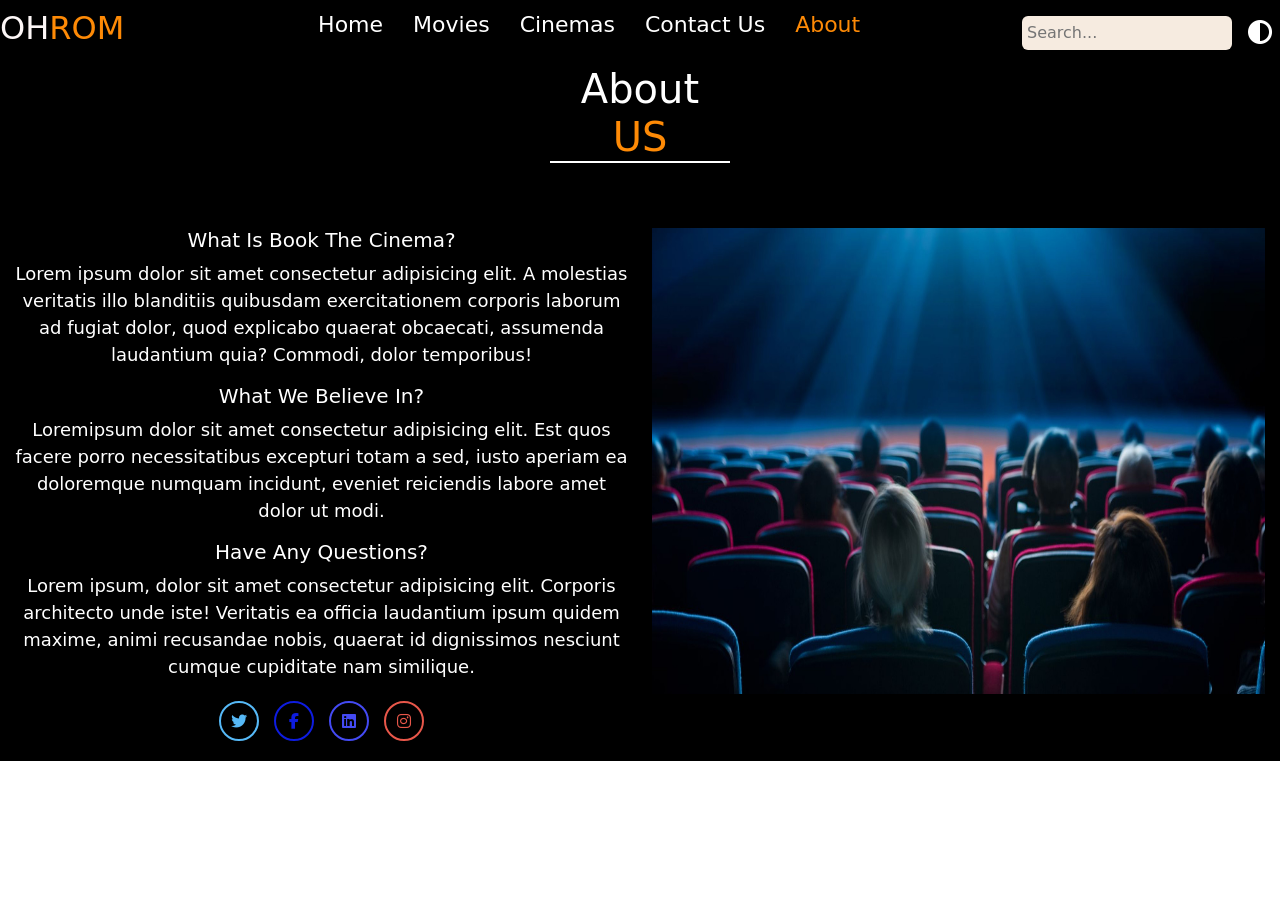
==== about_us.html @ a84269c7 "add footer" ====
<!DOCTYPE html>
<html lang="en">
<head>
 <meta charset="UTF-8">
 <meta name="viewport" content="width=device-width, initial-scale=1.0">
 <title>Home</title>
 <!--css file-->
 <link rel="stylesheet" href="tv.css">
 <link href="https://cdn.jsdelivr.net/npm/bootstrap@5.2.3/dist/css/bootstrap.min.css" rel="stylesheet">
 <!--font-->
 <link rel="stylesheet"
   href="https://cdnjs.cloudflare.com/ajax/libs/font-awesome/6.6.0/css/all.min.css" 
   integrity="sha512-Kc323vGBEqzTmouAECnVceyQqyqdsSiqLQISBL29aUW4U/M7pSPA/gEUZQqv1cwx4OnYxTxve5UMg5GT6L4JJg==" 
   crossorigin="anonymous"
   referrerpolicy="no-referrer" />
</head>
  <body>
    <!-- Navbar -->
    <nav id="navbar" class="navbar">
      <div class="logo">
         <h2>OH<span>ROM</pan></h2>
      </div>
      <ul class="nav-links" id="nav-links">
          <li><a href="./home.html">Home</a></li>
          <li><a href="./movies.html">Movies</a></li>
          <li><a href="./cinemas.html">Cinemas</a></li>
          <li><a href="./contact_us.html">Contact Us</a></li>
          <li><a style="color: #fe8a06;" href="./about_us.html">About </a></li>
      </ul>
      <div class="actions">
          <input type="text" id="search" placeholder="Search...">
          <button id="theme-toggle"><i class="fa-solid fa-circle-half-stroke"></i></button>
      </div>
      <div class="menu-icon" id="menu-icon">&#9776;</div>
  </nav>
  <script src="tv.js"></script>
  <!--end navbar-->
<!--start about us-->
<div class="about">
   <h1>About<span> US</span></h1>
   <div class="content">
      <div class="row" style="margin-top: 50px;">
         <div class="col-md-6 py-3 py-md-0">
            <h2>What Is Book The Cinema?</h2>
<p>Lorem ipsum dolor sit amet consectetur adipisicing elit. A molestias veritatis illo blanditiis quibusdam exercitationem corporis laborum ad fugiat dolor, quod explicabo quaerat obcaecati, assumenda laudantium quia? Commodi, dolor temporibus! </p>
    <h2>What We Believe In?</h2>
    <p>Loremipsum dolor sit amet consectetur adipisicing elit. Est quos facere porro necessitatibus excepturi totam a sed, iusto aperiam ea doloremque numquam incidunt, eveniet reiciendis labore amet dolor ut modi.</p>
      <h2>Have Any Questions?</h2>
      <p>Lorem ipsum, dolor sit amet consectetur adipisicing elit. Corporis architecto unde iste! Veritatis ea officia laudantium ipsum quidem maxime, animi recusandae nobis, quaerat id dignissimos nesciunt cumque cupiditate nam similique.</p>
         <div class="social">
         <i class="fa-brands fa-twitter" style="color: rgb(86, 185, 247) ;width: 40px;"></i>
         <i class="fa-brands fa-facebook-f" style="color: rgb(14, 28, 224);width: 40px;"></i>
         <i class="fa-brands fa-linkedin" style="color: rgb(68, 74, 243);width: 40px;"></i>
         <i class="fa-brands fa-instagram" style="color: rgb(232, 87, 74);width: 40px;"></i>
         </div>
         </div>
         <div class="col-md-6 py-3 py-md-0">
         <img src="resources/Photo-1670426974@3x.jpg">
         </div>
      </div>
   </div>
</div>
</body>
</html>






<script src="https://cdnjs.cloudflare.com/ajax/libs/jquery/3.6.3/jquery.min.js"></script>
<script src="https://cdn.jsdelivr.net/npm/bootstrap@5.2.3/dist/js/bootstrap.bundle.min.js"></script>

</body>
</html>
---- tv.css ----
/* General Reset */
* {
margin: 0;
padding: 0;
box-sizing: border-box;
}
body{
background: #000000;
}
/* Navbar Styling */
.navbar { display: flex; justify-content: space-between; align-items: center; position: fixed; z-index: 1000; top: 0; width: 100%; padding: 10px 20px; background: rgb(0, 0, 0); transition: background 0.3s ease-in-out; -webkit-transition: background 0.3s ease-in-out; -moz-transition: background 0.3s ease-in-out; -ms-transition: background 0.3s ease-in-out; -o-transition: background 0.3s ease-in-out;
}
.navbar.scrolled {
position: sticky;
top: 0%;
left: 0;
z-index: 1000px;
}
.logo a {
color: white;
font-size: 24px;
font-weight: bold;
text-decoration: none;
}
.nav-links {
list-style: none;
display: flex;
}
.nav-links li {
margin: 0 15px;
}
.nav-links a {
color: white;
text-decoration: none;
font-size: 22px;
}
.nav-links a:hover{
color: #fe8a06;
}
.actions {
display: flex;
align-items: center;
}
.actions input {
     padding: 5px;
      margin-right: 10px;
       display: flex;
        background-color: #f6ebe0;
     border-radius: 6px; border: none;
}
.actions button {
background: none;
border: none;
color: white;
font-size: 24px;
cursor: pointer;
margin: 6px;
margin-right: 8px; 
}
.menu-icon {
display: none;
font-size: 30px;
color: #fe8a06;
cursor: pointer;
margin: 5px;
}
/* end nav bar */
/* Content Styling */
.content {
padding-top: 80px;
}
.logo h2{
color: #fdf7f7;
}
.logo span{
color:#fe8a06;
}
.carousel-item{
background: #000000;
}   
/*start movies*/
.movies {
background-color: black;
}
.movies h1{
color: white;
margin: auto;
border-bottom: 2px solid white;
width: 180px;
text-align: center;
font-size: 38px;
margin-bottom: 50px;
}
.movies span{
color: #fe8a06;
}
.movies h1 i{
color: white;
 margin-left: 5px;
}
 .movies .carousel{
width: 80%;
text-align: center;
align-items: center;
margin: auto;
/* padding: 30px; */
}
 .movies h2{
 color: white;
 margin: 40px auto;
 text-align: center;
}
.movies img{
width: 100%;
height: 97%;
}
.card .booking .price{
color: #fe8a06;
font-size: 30px;
}
 .card .booking{ justify-content: space-between;
     position: absolute; bottom: -100%; left: 0; width: 100%; 
     backdrop-filter:blur(16px);
      background: #0000009c; transition: 0.5;
        display: none;
}
.card:hover .booking{
display: inline;
bottom: 0;
}
.booking p{
color: white;
font-weight: bold;
}
.booking p span{
color:#fe8a06;
}
.card .btn{
width: 100%;
border: #fe8a06;
background-color:black;
color: #fe8a06;
cursor: pointer;
transition:0.3s ;
-webkit-transition:0.3s ;
-moz-transition:0.3s ;
-ms-transition:0.3s ;
-o-transition:0.3s ;
}
.card .btn:hover{
    color: black;
    background-color:#fe8a06;
}
/*scroll*/
#btn{
    width: 30px;
    height: 30px;
    border: none;
    background-color: #fe8a06;
    color:black ;
    border-radius: 50%;
    -webkit-border-radius: 50%;
    -moz-border-radius: 50%;
    -ms-border-radius: 50%;
    -o-border-radius: 50%;
    position: fixed;
    cursor: pointer;
    bottom: 10px;
    right: 10px;
    display: none;
}
/*end movies*/
.comming-soon{
    padding: 20px;
    text-align: center;
}
.comming-soon h2{
    color: #f9fafa;
    text-align:left;
    margin: 20px;
}
.comming-soon h2 i{
  color: #fe8a06;
}
.cards{
 display: grid;
 grid-template-columns: repeat(auto-fit,minmax(250px,1fr));
 gap: 20px;
 padding: 20px;
 background-color: #000000;
}
.cards .card{
    text-align: center;
    background-color: #060707;
    border-radius: 10px;
    padding: 10px;
   transition: transform .3s ease;
}
.cards .card video{
width: auto;
height: 100%;
border-radius: 10px;
}
.cards .card video:hover{
 transform: scale(1.05);
}
.cards .card h3{
 color: #d45704;
 font-size: 1.1rem;
 margin-top: 10px;
}
/*start about us*/
.about{
    background-color: black;
    width: 100%;
    height: 100%;
    color: white;
    padding: 30px auto;
}
.about h1{
    color: white;
    margin: auto;
    border-bottom: 2px solid white;
    width: 180px;
    text-align: center;
}
.about h1 span{
    color:#fe8a06 ;
}
.about img{
    width: 100%;
    height: 90%;
}
.about .content{
    padding:15px ;
    width: 100%;
    height: 100%;
    text-align: center;
}
.about h2{
    font-size: 20px;
}
.about p{
    font-size: 18px;
}
/* .about button{
    margin-left:2px ;
    background-color: black;
    color: white;
    border: 2px solid #fe8a06;
    transition: 0.5;
    background-color:#fe8a06 ;
    border-radius: 5px;
    -webkit-border-radius: 5px;
    -moz-border-radius: 5px;
    -ms-border-radius: 5px;
    -o-border-radius: 5px;
    -webkit-transition:;
    -moz-transition:;
    -ms-transition:;
    -o-transition:;
}
.about button:hover{
    color: white;
    background-color: black;
} */
/* .about .social{
 margin: 20px;  
} */

 .social i{
    margin: 5px;
    padding: 10px;
    border-radius: 50%;
    -webkit-border-radius: 50%;
    -moz-border-radius: 50%;
    -ms-border-radius: 50%;
    -o-border-radius: 50%;
    border: 2px solid ;
}
 .social i:hover{
    background-color:  #b8b7b620;
}
/*end about us*/
/*see more*/
.see{
    text-align: center;
    margin: auto;
    padding: 30px 0;
}
.see-more{
    text-decoration: none;
    color: #fe8a06;
    font-size: 24px;
}
.see-more:hover{
    color: #d45704;
}
.actors{
    margin: auto;
    padding: 0 20px;
    text-align: center;
    gap: 5px;
}
.actors img{
    align-items: center;
    justify-content: center;
    padding: 10px;
    border-radius: 50%;
    border: 2px solid transparent;
    height: 130px;
    width: 130px;
    transition: transform .3s ease,border-color .3 ease;
  
}
.actors img:hover{
    transform: scale(1.07);
    border-color: #d45704;
    -webkit-transform: scale(1.07);
    -moz-transform: scale(1.07);
    -ms-transform: scale(1.07);
    -o-transform: scale(1.07);
}
footer{
    background: #050505;
}
footer h2{
 margin: 10px 50px;   
 color: #f6ebe0;
}
footer h2 span{
 color: #d45704;
}
footer .all-links{
    display: flex;
    padding: 10px;
}
footer .all-links .links {
    margin: 10px ;
    margin-left: 50px ;
    padding: 5px;
}
footer a {
 text-decoration: none;
 text-align: center;
 color: #f6ebe0;
}
footer  a:hover {
color: #d45704;
}
/* Read this note before write any thing ====>>>>>>> */
/* important note : please write your css code before this part i want this part in the end of the code*/
/* Dark Mode */
body .dark-mode {
    background-color: #fefdfd;
   }
   body .dark-mode{
    background: #faf9f8bd ;
   }
   body.dark-mode .navbar {
    background-color: #faf9f8;
   }
   body.dark-mode .navbar .logo h2 {
   color: #000000;
   }
   body.dark-mode .nav-links a {
    color: #060707;
   }
   body.dark-mode .nav-links a:hover{
    color: #fe8a06;
   }
   body.dark-mode .actions input {
    background-color: #ffffff;
    border: 1px solid #060707;
    color: #050505;
   }
   body.dark-mode .carousel-item{
    background: #f6ebe0;
   }
   body.dark-mode .actions i{
   color: #000000;
   }
   body.dark-mode .movies{
    background:  #faf9f8;
    color: #000000;
   }
   body.dark-mode h2{
    color: #000000;
   }
    body.dark-mode h1{
    color: #000000;
    border-bottom: 2px solid  black;
   }
   body.dark-mode h1 i{
    color: black;
   }
   body.dark-mode{
    background:  #f6ebe0;
   }
   body.dark-mode .actors{
    background: #f9fafa;
   }
   body.dark-mode .comming-soon h2{
      color: #000000;
   }
   body.dark-mode .comming-soon {
    background: #f9fafa;
  }
   body.dark-mode .comming-soon .cards {
     background: #f9fafa;
   }
   body.dark-mode .comming-soon .cards .card {
    background: #cac8c6;
   }
   /* Responsive Design */
   @media (max-width: 990px) {
    .nav-links {
    display: none;
    flex-direction: column;
    position: absolute;
    top: 50px;
    right: 0;
    background-color: rgba(5, 5, 5, 0.855);
    width: 100%;
    margin-top: 20px;
    }
    .nav-links.show {
        display: flex;
    }
    .menu-icon {
        display: block;
    }
    body.dark-mode .nav-links a {
     color: #f9fafa;
    }
    .actions input {
        display: block;
    }
    footer .all-links{
    display: block;
    }
}
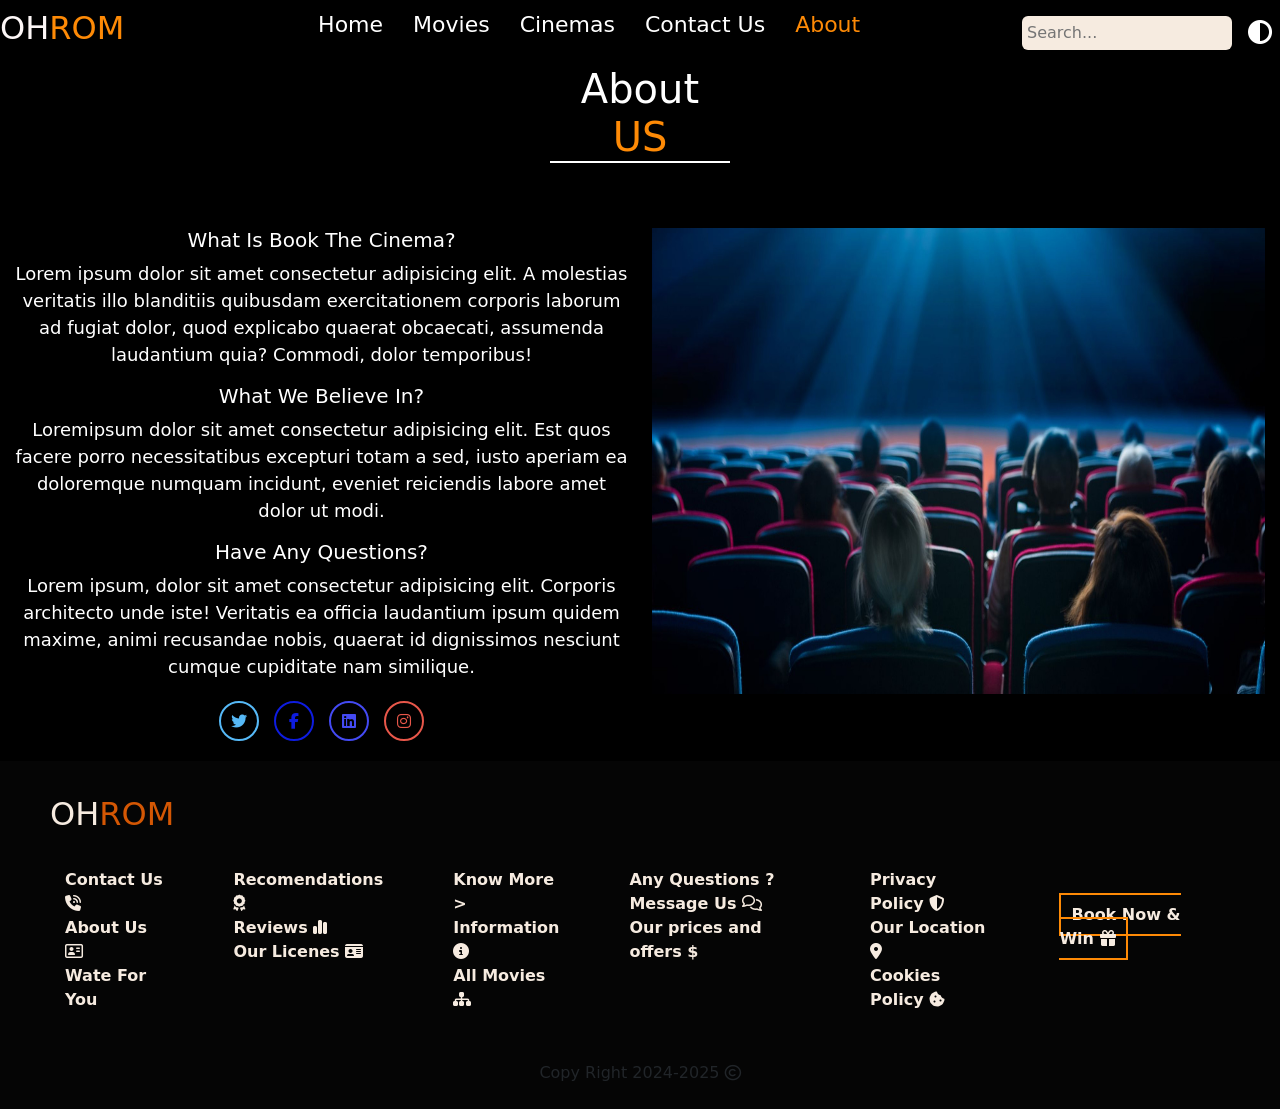
==== commit 42691154: "eddits on light mode" ====
--- a/about_us.html
+++ b/about_us.html
@@ -3,7 +3,7 @@
 <head>
  <meta charset="UTF-8">
  <meta name="viewport" content="width=device-width, initial-scale=1.0">
- <title>Home</title>
+ <title>About Us</title>
  <!--css file-->
  <link rel="stylesheet" href="tv.css">
  <link href="https://cdn.jsdelivr.net/npm/bootstrap@5.2.3/dist/css/bootstrap.min.css" rel="stylesheet">
@@ -60,6 +60,81 @@
       </div>
    </div>
 </div>
+<footer>
+   <br>
+     <h2>OH<span>ROM</span></h2>
+     <div class="all-links">
+     <div class="links">
+     <b>
+     <a href="./contact_us.html">Contact Us <i class="fa-solid fa-phone-volume"></i></a>
+     </b>
+     <br>
+     <b>
+     <a href="./about_us.html">About Us <i class="fa-regular fa-address-card"></i></a>
+     </b>
+     <br>
+     <b>Wate For You</b>
+     <br>
+     </div>
+     <div class="links">
+     <b>
+     <a href="">Recomendations <i class="fa-solid fa-award"></i></a>
+     </b>
+     <br>
+     <b>
+     <a href="">Reviews <i class="fa-solid fa-chart-simple"></i></a>
+     </b>
+     <br>
+     <b>
+       <a href="">Our Licenes <i class="fa-solid fa-id-card"></i></a>
+       </b>
+     </div>
+     <div class="links">
+     <b>
+     <a href="">Know More ></a>
+     </b>
+     <br>
+     <b>
+     <a href="">Information <i class="fa-solid fa-circle-info"></i></a>
+     </b>
+     <br>
+     <b>
+       <a href="./movies.html">All Movies <i class="fa-solid fa-sitemap"></i></a>
+       </b>
+       <br>
+     </div>
+     <div class="links">
+     <b>
+     <a href="">Any Questions ?</a>
+     </b>
+     <br>
+     <b>
+     <a href="./contact_us.html">Message Us <i class="fa-regular fa-comments"></i></a>
+     </b>
+     <br>
+     <b>
+       <a href="./movies.html">Our prices and offers $</a>
+       </b>
+     </div>
+     <div class="links">
+       <b>
+        <a href="">Privacy Policy <i class="fa-solid fa-shield-halved"></i></a>
+       </b>
+       <br>
+       <b>
+       <a href="./cinemas.html">Our Location <i class="fa-solid fa-location-dot"></i></a>
+       </b>
+       <br>
+       <b>
+       <a href="">Cookies Policy <i class="fa-solid fa-cookie-bite"></i></a>
+       </b>
+     </div>
+     <b style="margin: 50px"><a href="" style="border: #fe8a06 2px solid;padding: 10px;"> Book Now & Win <i class="fa-solid fa-gift"></i></a></b>
+   </div>
+     <br>
+     <div style="text-align: center;">Copy Right 2024-2025 <i class="fa-regular fa-copyright"></i></div>
+     <br>
+   </footer>
 </body>
 </html>
 
--- a/tv.css
+++ b/tv.css
@@ -345,6 +345,9 @@
  text-align: center;
  color: #f6ebe0;
 }
+footer b{
+    color: #f6ebe0;
+}
 footer  a:hover {
 color: #d45704;
 }
@@ -400,6 +403,10 @@
    body.dark-mode .actors{
     background: #f9fafa;
    }
+   body.dark-mode .about{
+   background: #f9fafa;
+   color: #000000;
+   }
    body.dark-mode .comming-soon h2{
       color: #000000;
    }
@@ -411,6 +418,25 @@
    }
    body.dark-mode .comming-soon .cards .card {
     background: #cac8c6;
+   }
+   body.dark-mode .social{
+     background: #f9fafa;
+   }
+  body.dark-mode .social i:hover{
+    background-color:  #05050520;
+   }
+   body.dark-mode footer{
+   background: #cac8c6;
+   color: #000000;
+   }
+   body.dark-mode footer a{
+    color: #000000;
+   }
+   body.dark-mode footer a:hover{
+     color: #d45704;
+   }
+   body.dark-mode footer b{
+   color: #000000;
    }
    /* Responsive Design */
    @media (max-width: 990px) {
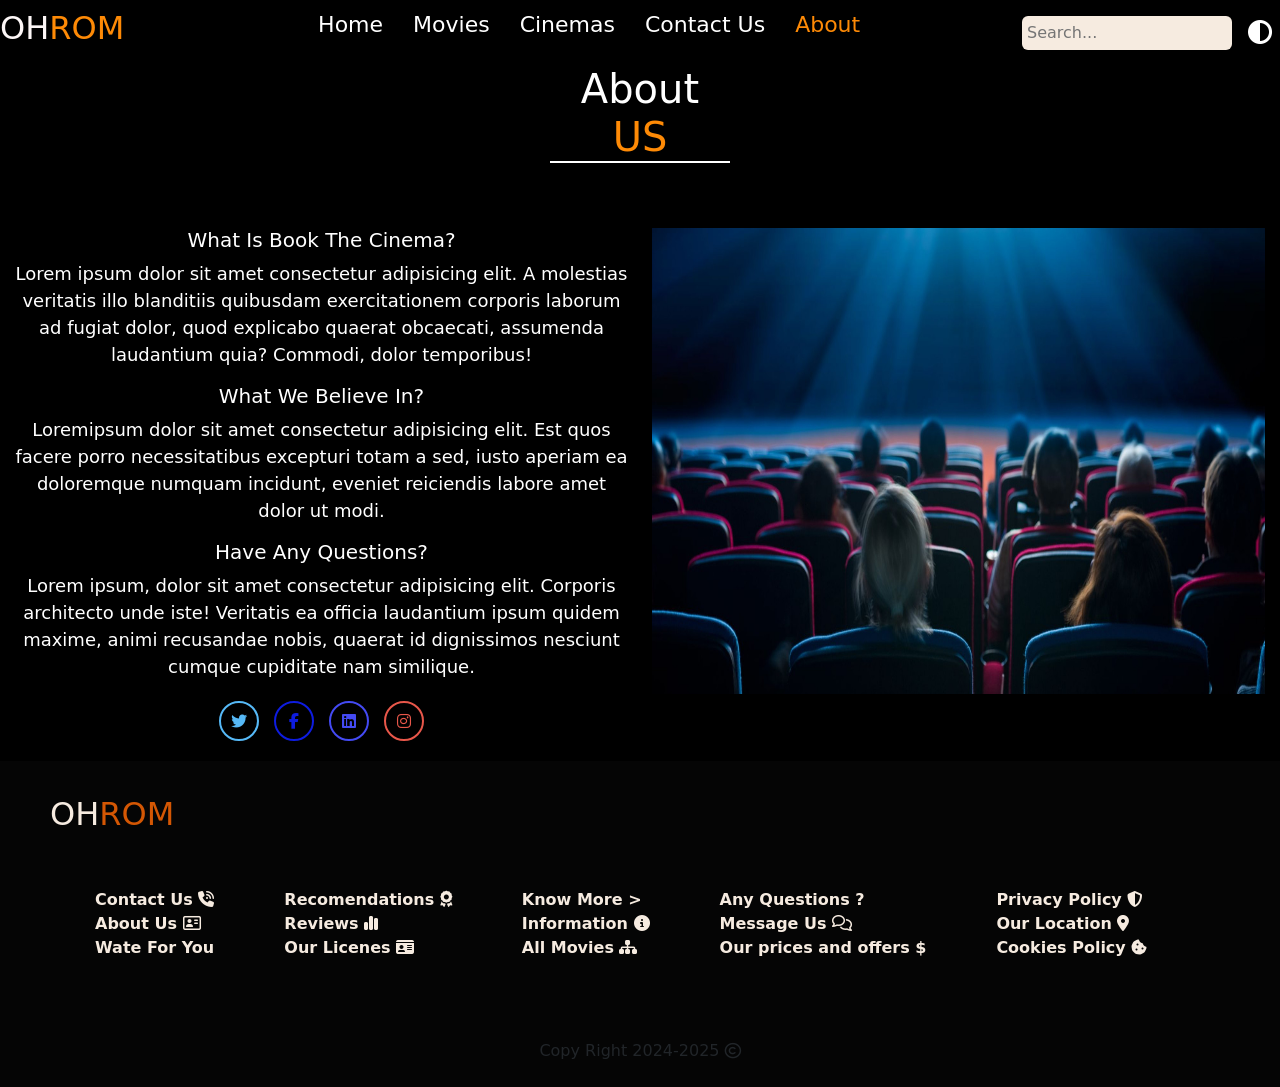
==== commit 37b6ea12: "important eddits" ====
--- a/about_us.html
+++ b/about_us.html
@@ -129,7 +129,6 @@
        <a href="">Cookies Policy <i class="fa-solid fa-cookie-bite"></i></a>
        </b>
      </div>
-     <b style="margin: 50px"><a href="" style="border: #fe8a06 2px solid;padding: 10px;"> Book Now & Win <i class="fa-solid fa-gift"></i></a></b>
    </div>
      <br>
      <div style="text-align: center;">Copy Right 2024-2025 <i class="fa-regular fa-copyright"></i></div>
--- a/tv.css
+++ b/tv.css
@@ -8,7 +8,19 @@
 background: #000000;
 }
 /* Navbar Styling */
-.navbar { display: flex; justify-content: space-between; align-items: center; position: fixed; z-index: 1000; top: 0; width: 100%; padding: 10px 20px; background: rgb(0, 0, 0); transition: background 0.3s ease-in-out; -webkit-transition: background 0.3s ease-in-out; -moz-transition: background 0.3s ease-in-out; -ms-transition: background 0.3s ease-in-out; -o-transition: background 0.3s ease-in-out;
+.navbar {
+   display: flex;
+    justify-content: space-between; 
+    align-items: center; 
+    position: fixed; 
+    z-index: 1000;
+     top: 0; width: 100%; 
+     padding: 10px 20px;
+      background: rgb(0, 0, 0); 
+      transition: background 0.3s ease-in-out; 
+      -webkit-transition: background 0.3s ease-in-out; 
+      -moz-transition: background 0.3s ease-in-out; -ms-transition: background 0.3s ease-in-out;
+       -o-transition: background 0.3s ease-in-out;
 }
 .navbar.scrolled {
 position: sticky;
@@ -100,8 +112,8 @@
 }
  .movies .carousel{
 width: 80%;
-text-align: center;
-align-items: center;
+/* text-align: center;
+align-items: center; */
 margin: auto;
 /* padding: 30px; */
 }
@@ -118,8 +130,11 @@
 color: #fe8a06;
 font-size: 30px;
 }
- .card .booking{ justify-content: space-between;
-     position: absolute; bottom: -100%; left: 0; width: 100%; 
+ .card .booking{ 
+     position: absolute;
+      bottom: -100%;
+       left: 0; 
+       width: 100%; 
      backdrop-filter:blur(16px);
       background: #0000009c; transition: 0.5;
         display: none;
@@ -334,6 +349,7 @@
 footer .all-links{
     display: flex;
     padding: 10px;
+    margin: 30px;
 }
 footer .all-links .links {
     margin: 10px ;
@@ -351,6 +367,79 @@
 footer  a:hover {
 color: #d45704;
 }
+/*start cinema*/
+.container {
+  margin: 0 10%;
+  padding: 0 30px;
+  margin-top: 10%;
+  padding-top: 30px;
+  display: flex;
+  gap: 40px;
+}
+.container .card {
+  border-radius: 8px;
+  overflow: hidden;  
+  text-align: center;
+}
+.container .card .apper_face {
+  position: relative;
+  background-color: #060707; 
+  display: flex;
+  z-index: 1;
+  padding: 20px;
+  text-align: center;
+  align-items: center;
+  justify-content: center;
+  /*transform: translateY(100px); */
+}
+.container .card .apper_face img {
+  max-width: 100%; 
+  margin-top: -70px;
+  border: solid 1px #d45704;
+}
+/* .container .card:hover .apper_face {
+ /* transform: translateY(0); 
+} */
+.container .card .apper_face .content i {
+  max-width: 100px;
+}
+.container .card .heddin_face {
+  position: relative;
+  background-color: #060707; 
+  color: #f6ebe0;
+  /* display: flex; */
+  /* justify-content: center;
+  align-items: center; */
+  padding: 20px;
+  /* box-sizing: border-box; */
+  transform: translateY(-250px); 
+}
+.container .card:hover .heddin_face {
+  transform: translateY(0); 
+  margin-top: -80px;
+}
+.heddin_face button {
+  background-color: #d45704;
+  border-radius: 5px;
+  color: #fff;
+  border :0;
+  width:auto;
+  height: 30px;
+  padding: 5px;
+  transition: transform .3s ease;
+  margin:10px;
+}
+.heddin_face button:hover {
+  transform: scale(1.08);
+  background-color: #fb6d07;
+}
+.discount{
+  text-align: center;
+  font-size: 34px;
+  margin: auto;
+  color: #f6ebe0;
+}
+/*end cinema*/
 /* Read this note before write any thing ====>>>>>>> */
 /* important note : please write your css code before this part i want this part in the end of the code*/
 /* Dark Mode */
@@ -358,7 +447,7 @@
     background-color: #fefdfd;
    }
    body .dark-mode{
-    background: #faf9f8bd ;
+    background: #ffffffbd ;
    }
    body.dark-mode .navbar {
     background-color: #faf9f8;
@@ -394,11 +483,25 @@
     color: #000000;
     border-bottom: 2px solid  black;
    }
+   body.dark-mode .container .card .apper_face {
+     background: #cac8c6;
+   }
+  body.dark-mode .container .card .heddin_face {
+  background: #cac8c6;
+  color: #000000;
+}
    body.dark-mode h1 i{
     color: black;
    }
    body.dark-mode{
-    background:  #f6ebe0;
+    background:  #faf9f8;
+    color: #000000;
+   }
+   body.dark-mode .aaa{
+    color: #000000;
+   }
+   body.dark-mode .aaa:hover{
+    color: #d45704;
    }
    body.dark-mode .actors{
     background: #f9fafa;
@@ -435,11 +538,21 @@
    body.dark-mode footer a:hover{
      color: #d45704;
    }
+ body.dark-mode .container {
+    color: #000000;
+ }
+   .aaa{
+    color: #fdf7f7;
+    text-decoration: none;
+   }
+   .aaa:hover{
+    color: #fb6d07;
+   }
    body.dark-mode footer b{
    color: #000000;
    }
    /* Responsive Design */
-   @media (max-width: 990px) {
+   @media (max-width: 1100px) {
     .nav-links {
     display: none;
     flex-direction: column;
@@ -463,6 +576,20 @@
         display: block;
     }
     footer .all-links{
+      /* display: block; */
+      text-align: center;
+      }
+      footer .all-links{
+        display: block;
+        text-align: center;
+      }
+}
+@media (max-width: 993px) {
+  .container {
     display: block;
-    }
+   }
+   .container .card:hover .heddin_face {
+     margin-bottom: 40px;
+   }
+
 }
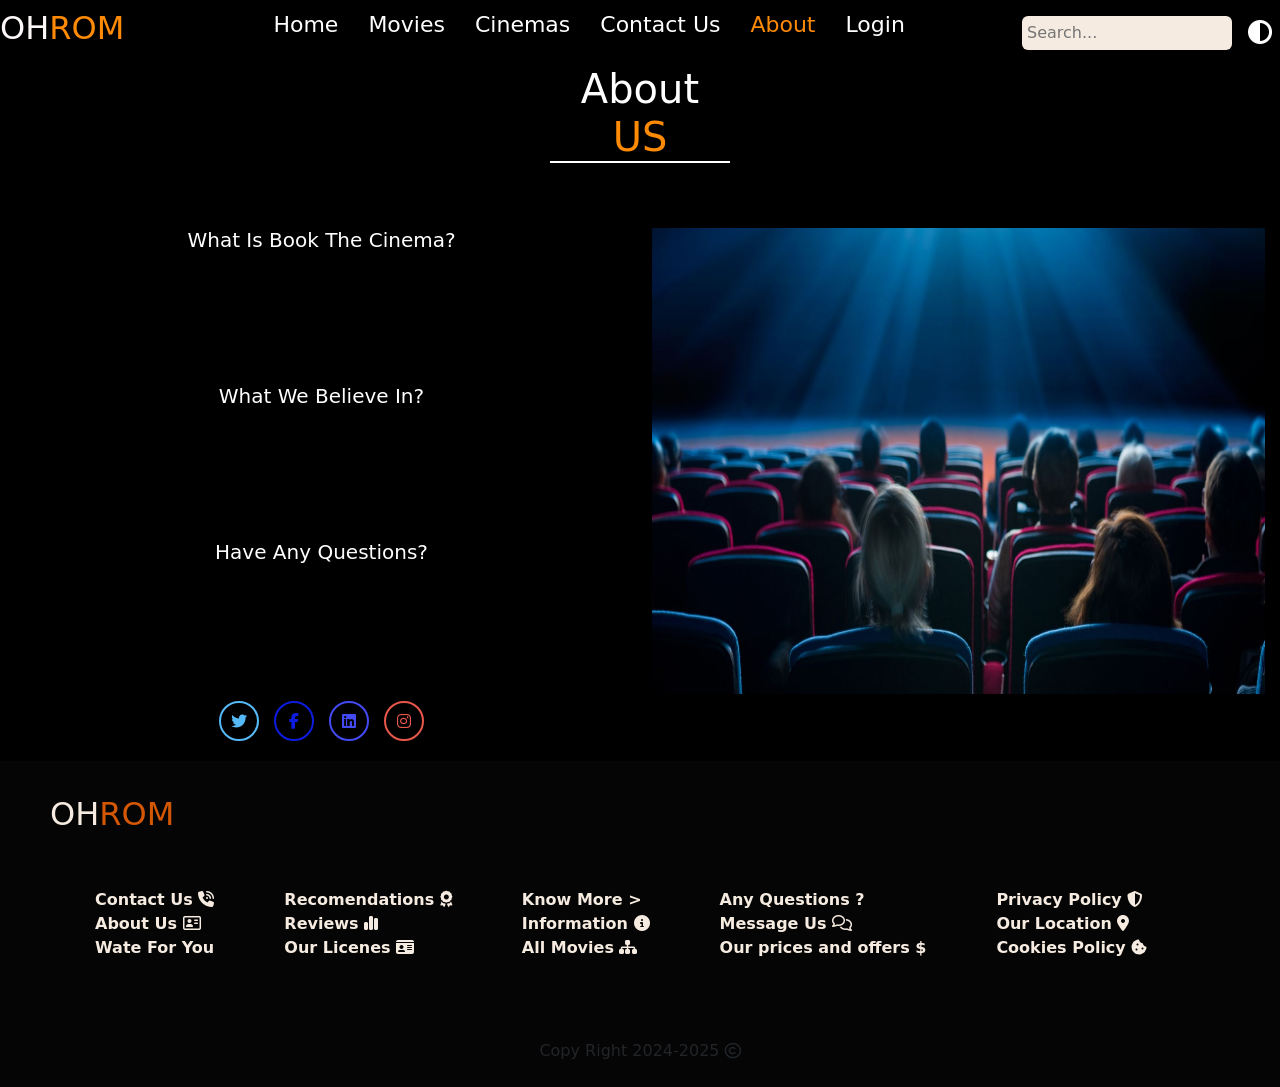
==== commit 73a22ede: "new" ====
--- a/about_us.html
+++ b/about_us.html
@@ -15,26 +15,27 @@
    referrerpolicy="no-referrer" />
 </head>
   <body>
-    <!-- Navbar -->
-    <nav id="navbar" class="navbar">
-      <div class="logo">
-         <h2>OH<span>ROM</pan></h2>
-      </div>
-      <ul class="nav-links" id="nav-links">
-          <li><a href="./home.html">Home</a></li>
-          <li><a href="./movies.html">Movies</a></li>
-          <li><a href="./cinemas.html">Cinemas</a></li>
-          <li><a href="./contact_us.html">Contact Us</a></li>
-          <li><a style="color: #fe8a06;" href="./about_us.html">About </a></li>
-      </ul>
-      <div class="actions">
-          <input type="text" id="search" placeholder="Search...">
-          <button id="theme-toggle"><i class="fa-solid fa-circle-half-stroke"></i></button>
-      </div>
-      <div class="menu-icon" id="menu-icon">&#9776;</div>
-  </nav>
-  <script src="tv.js"></script>
-  <!--end navbar-->
+      <!-- Navbar -->
+      <nav id="navbar" class="navbar">
+        <div class="logo">
+           <h2>OH<span>ROM</pan></h2>
+        </div>
+        <ul class="nav-links" id="nav-links">
+            <li><a href="./home.html">Home</a></li>
+            <li><a href="./movies.html">Movies</a></li>
+            <li><a href="./cinemas.html">Cinemas</a></li>
+            <li><a href="./contact_us.html">Contact Us</a></li>
+            <li><a  style="color: #fe8a06;" href="./about_us.html">About </a></li>
+            <li><a href="./login.html">Login</a></li>
+        </ul>
+        <div class="actions">
+            <input type="text" id="search" placeholder="Search...">
+            <button id="theme-toggle3"><i class="fa-solid fa-circle-half-stroke"></i></button>
+        </div>
+        <div class="menu-icon" id="menu-icon">&#9776;</div>
+    </nav>
+    <script src="tv.js"></script>
+    <!--end navbar-->
 <!--start about us-->
 <div class="about">
    <h1>About<span> US</span></h1>
--- a/tv.css
+++ b/tv.css
@@ -14,7 +14,8 @@
     align-items: center; 
     position: fixed; 
     z-index: 1000;
-     top: 0; width: 100%; 
+     top: 0; 
+     width: 100%; 
      padding: 10px 20px;
       background: rgb(0, 0, 0); 
       transition: background 0.3s ease-in-out; 
@@ -117,7 +118,7 @@
 margin: auto;
 /* padding: 30px; */
 }
- .movies h2{
+ .movies .main-title{
  color: white;
  margin: 40px auto;
  text-align: center;
@@ -138,6 +139,7 @@
      backdrop-filter:blur(16px);
       background: #0000009c; transition: 0.5;
         display: none;
+        text-align: center;
 }
 .card:hover .booking{
 display: inline;
@@ -167,7 +169,7 @@
     background-color:#fe8a06;
 }
 /*scroll*/
-#btn{
+#ben{
     width: 30px;
     height: 30px;
     border: none;
@@ -209,15 +211,20 @@
     background-color: #060707;
     border-radius: 10px;
     padding: 10px;
-   transition: transform .3s ease;
-}
-.cards .card video{
-width: auto;
-height: 100%;
-border-radius: 10px;
+    transition: transform .3s ease;
+    -webkit-border-radius: 10px;
+    -moz-border-radius: 10px;
+    -ms-border-radius: 10px;
+    -o-border-radius: 10px;
+}
+.cards .card video{ width: auto; height: 100%; border-radius: 10px; -webkit-border-radius: 10px; -moz-border-radius: 10px; -ms-border-radius: 10px; -o-border-radius: 10px;
 }
 .cards .card video:hover{
  transform: scale(1.05);
+ -webkit-transform: scale(1.05);
+ -moz-transform: scale(1.05);
+ -ms-transform: scale(1.05);
+ -o-transform: scale(1.05);
 }
 .cards .card h3{
  color: #d45704;
@@ -266,10 +273,10 @@
     transition: 0.5;
     background-color:#fe8a06 ;
     border-radius: 5px;
-    -webkit-border-radius: 5px;
-    -moz-border-radius: 5px;
-    -ms-border-radius: 5px;
-    -o-border-radius: 5px;
+    -webkit-border-radius:;
+    -moz-border-radius:;
+    -ms-border-radius:;
+    -o-border-radius:;
     -webkit-transition:;
     -moz-transition:;
     -ms-transition:;
@@ -287,16 +294,77 @@
     margin: 5px;
     padding: 10px;
     border-radius: 50%;
-    -webkit-border-radius: 50%;
-    -moz-border-radius: 50%;
-    -ms-border-radius: 50%;
-    -o-border-radius: 50%;
+   
     border: 2px solid ;
 }
  .social i:hover{
     background-color:  #b8b7b620;
 }
 /*end about us*/
+/*start login*/
+.glass_login {
+    width: 50%;
+    height: 80%;
+    background: rgba(255,255,255,0.1);
+    border-radius: 20px;
+    box-shadow: 5px 5px 12px #00000035;
+    border-top: 2px solid #FFFFFF75;
+    border-left: 2px solid #FFFFFF75;
+    display: flex;
+    justify-content: center;
+    align-items: center;
+ }
+ .glass_login h1 , p , a{
+    color: beige;
+ } 
+.glass_login h1 {
+    padding: 20px;
+    text-align: center;
+ }
+ .glass_login input {
+    width: 100%;
+    margin: 10px 0;
+ }
+ .glass_login label {
+    color: beige;
+    font-weight: bold;
+ }
+ .glass_login .text{
+    background: transparent;
+    border: none;
+    outline: none;
+    height : 40px;
+    border-bottom: 1px solid beige;
+    color :beige;
+
+ }
+ .glass_login .password {
+     background: transparent;
+    border: none;
+    outline: none;
+    height : 40px;
+    border-bottom: 1px solid beige;
+    color :beige;
+
+ }
+ .glass_login .submit {
+    border: none;
+    outline: none;
+    color :beige;
+    height : 40px;
+    background: #d45704;
+    border-radius: 15px;
+    transition: 0.9s ease;
+ }
+ .glass_login .submit:hover {
+    transform: scale(1.07);
+    background: #fe8a06;
+ }
+ .glass_login p a:hover{
+   color: #d45704 ;
+ }
+
+/*end login*/
 /*see more*/
 .see{
     text-align: center;
@@ -326,7 +394,14 @@
     height: 130px;
     width: 130px;
     transition: transform .3s ease,border-color .3 ease;
-  
+    -webkit-transition: transform .3s ease,border-color .3 ease;
+    -moz-transition: transform .3s ease,border-color .3 ease;
+    -ms-transition: transform .3s ease,border-color .3 ease;
+    -o-transition: transform .3s ease,border-color .3 ease;
+    -webkit-border-radius: 50%;
+    -moz-border-radius: 50%;
+    -ms-border-radius: 50%;
+    -o-border-radius: 50%;
 }
 .actors img:hover{
     transform: scale(1.07);
@@ -390,6 +465,12 @@
   text-align: center;
   align-items: center;
   justify-content: center;
+  border-top:  1px ;
+  border-left:  1px ;
+  border-right:  1px ;
+  border-bottom: 0 ;
+  border-style: solid;
+  border-color: #d45704;
   /*transform: translateY(100px); */
 }
 .container .card .apper_face img {
@@ -407,12 +488,21 @@
   position: relative;
   background-color: #060707; 
   color: #f6ebe0;
+  border-top:  0px ;
+  border-left:  1px ;
+  border-right:  1px ;
+  border-bottom: 1px;
+  border-style: solid;
+  border-color: #d45704;
   /* display: flex; */
   /* justify-content: center;
   align-items: center; */
   padding: 20px;
   /* box-sizing: border-box; */
   transform: translateY(-250px); 
+}
+.container .card .heddin_face p {
+ color: white;
 }
 .container .card:hover .heddin_face {
   transform: translateY(0); 
@@ -439,6 +529,221 @@
   margin: auto;
   color: #f6ebe0;
 }
+/* Contact Us */
+/* *{
+    margin: 0;
+    padding: 0;
+    box-sizing: border-box;
+}
+body{
+    font-family: 'Montserrat', sans-serif;
+    background-color: black;
+    color: white;
+} */
+section{
+    padding: 2px;
+    overflow: hidden;
+}
+section .header{
+    text-align: center;
+    padding-bottom: 60px;
+    background-color: #000;
+    text-align: center;
+}
+.header h2{
+    font-size: 32px;
+    font-weight: 600;
+    margin-bottom: 20px;
+    padding-bottom: 20px;
+    position: relative;
+    color: #f1f1f1;
+}
+.header h2::after{
+    content: "";
+    position: absolute;
+    left: 0;
+    right: 0;
+    bottom: 0;
+    display: block;
+    width: 160px;
+    height: 3px;
+    background:#fe8a06; 
+    margin: auto;
+}
+.header p{
+    margin-bottom: 0;
+    color: #f1f1f1;
+}
+.container{
+    max-width: 1300px;
+    /* box-shadow: 0px 2px 25px rgb(0 0 0 / 10%); */
+    border-radius: 10px;
+    margin: auto;
+    display: flex;
+    transition: 0.4s all ease-in-out;
+    /* -webkit-transition:;
+    -moz-transition:;
+    -ms-transition:;
+    -o-transition:; */
+}
+.info_container{
+    padding: 20px;
+    max-width: 35%;
+    width: 100%;
+    background:rgb(0, 0, 0) ;
+    border-radius: 10px 0 0 10px;
+    color: #f1f1f1;
+}
+.info_container .info_item{
+    padding: 20px;
+    background: #0d0e0e;
+    cursor: pointer;
+    border-radius: 10px;
+    margin-bottom: 20px;
+    -webkit-border-radius: 10px;
+    -moz-border-radius: 10px;
+    -ms-border-radius: 10px;
+    -o-border-radius: 10px;
+    color: #ece8e5;
+}
+.info_container .info_item:last-child{
+    margin: 0;
+}
+.info_item .icon{
+    float: left;
+    clear: left;
+    margin-right: 15px;
+    height: 75px;
+}
+.info_item .icon i{
+    font-size: 20px;
+    color: #000000;
+    width: 44px;
+    height: 44px;
+    background-color: rgba(255, 255, 255, 0.2);
+    display: flex;
+    justify-content: center;
+    align-items: center;
+    border-radius: 50%;
+    transition: all 0.3s ease-in-out;
+    -webkit-transition: all 0.3s ease-in-out;
+    -moz-transition: all 0.3s ease-in-out;
+    -ms-transition: all 0.3s ease-in-out;
+    -o-transition: all 0.3s ease-in-out;
+    /*-webkit-border-radius:;
+    -moz-border-radius: 50%;
+    -ms-border-radius: 50%;
+    -o-border-radius: 50%;
+     */
+    -webkit-border-radius: 50%;
+}
+.info_container .info_item:hover{
+  border: 1px solid #d45704;
+}
+.info_item:hover i{
+    background: #d45704;
+}
+.information h4{
+    font-size: 20px;
+    font-weight: 600;
+    margin-bottom: 5px;
+}
+.information p{
+    font-size: 15px;
+    line-height: 1.7;
+    color:#ece8e5;
+}
+.input_container{
+    max-width: 65%;
+    width: 100%;
+    padding: 30px;
+    background-color: #000000;
+    /* border: 3px solid #f1f1f1; */
+    justify-content: center;
+    align-items: center;
+}
+form .row{
+    width: 100%;
+    display: flex;
+    justify-content: space-between;
+    align-items: center;
+    gap: 30px;
+}
+
+form{
+  padding-top: 100px;
+}
+form .form_control{
+    border: 1px solid #000;
+    outline: none;
+    font-size: 14px;
+    padding: 12px 15px;
+    color: #f1f1f1;
+    width: 100%;
+    margin-bottom: 25px;
+    transition: 0.3s;
+    line-height: 1.5;
+    background-color: #0d0e0e;
+    border-radius: 5px;
+    justify-content: center;
+    align-items: center;
+    -webkit-border-radius: 5px;
+    -moz-border-radius: 5px;
+    -ms-border-radius: 5px;
+    -o-border-radius: 5px;
+    -webkit-transition: 0.3s;
+    -moz-transition: 0.3s;
+    -ms-transition: 0.3s;
+    -o-transition: 0.3s;
+}
+#bot{
+    width: 28%;
+    border: none;
+    height: auto;
+    padding: 1%;
+    margin-bottom: 4%;
+    margin-left: -3%;
+    background-color: #d45704;
+    border-radius: 5px solid;
+    -webkit-border-radius: 5px solid;
+    -moz-border-radius: 5px solid;
+    -ms-border-radius: 5px solid;
+    -o-border-radius: 5px solid;
+}
+.form_control:focus{
+    border: 1px solid #d45704 ;
+    background: #1a1a1a;
+}
+textarea{
+    resize: none;
+    font-family: sans-serif;
+}
+.btn{
+    width: 100%;
+    text-align: center;
+}
+.btn button{
+    background: #d45704;
+    border: 0;
+    padding: 16px 45px;
+    /* color: #f1f1f1; */
+    border-radius: 50px;
+    cursor: pointer;
+    font-size: 18px;
+    font-weight: 400;
+    /* transition: 0.4s; */
+    background-color: #d45704;
+    color: #fff;
+    border :0;
+    padding: 13px;
+    transition: transform .3s ease;
+    margin: 20px;
+}
+.btn button:hover{
+    transform: scale(1.08);
+    background-color: #fb6d07;
+}
+ 
 /*end cinema*/
 /* Read this note before write any thing ====>>>>>>> */
 /* important note : please write your css code before this part i want this part in the end of the code*/
@@ -450,7 +755,10 @@
     background: #ffffffbd ;
    }
    body.dark-mode .navbar {
-    background-color: #faf9f8;
+    background-color: #cac8c6;
+   }
+   body.dark-mode .nav-links {
+     background-color: #cac8c6d7;
    }
    body.dark-mode .navbar .logo h2 {
    color: #000000;
@@ -472,6 +780,9 @@
    body.dark-mode .actions i{
    color: #000000;
    }
+   body.dark-mode .container .card .heddin_face p {
+    color: #000;
+   }
    body.dark-mode .movies{
     background:  #faf9f8;
     color: #000000;
@@ -481,10 +792,21 @@
    }
     body.dark-mode h1{
     color: #000000;
-    border-bottom: 2px solid  black;
+    /* border-bottom: 2px solid  black; */
+   }
+   body.dark-mode .information p{
+    color: #000;
    }
    body.dark-mode .container .card .apper_face {
      background: #cac8c6;
+   }
+   body.dark-mode .glass_login .text, .glass_login .password{
+    border-bottom: 1px solid black;
+    color: #000000;
+   }
+   
+   body.dark-mode .glass_login label {
+     color: #000;
    }
   body.dark-mode .container .card .heddin_face {
   background: #cac8c6;
@@ -497,6 +819,14 @@
     background:  #faf9f8;
     color: #000000;
    }
+   body.dark-mode .glass_login .password   {
+  color: black;
+  border-bottom: 1px solid black;
+ }
+ body.dark-mode .glass_login .email  {
+    color: black;
+    border-bottom: 1px solid black;
+}
    body.dark-mode .aaa{
     color: #000000;
    }
@@ -509,6 +839,12 @@
    body.dark-mode .about{
    background: #f9fafa;
    color: #000000;
+   }
+   body.dark-mode .glass_login h1 , p , a{
+     color: #000;
+ }
+   body.dark-mode .main-title{
+    color: #000;
    }
    body.dark-mode .comming-soon h2{
       color: #000000;
@@ -540,7 +876,44 @@
    }
  body.dark-mode .container {
     color: #000000;
- }
+}
+body.dark-mode form .input_container{
+background: #fdf7f7;
+}
+ body.dark-mode form .form_control{
+   background: #cac8c6;
+   color: #000;
+}
+body.dark-mode .info_container .info_item{
+ background: #cac8c6;
+ color: #000000;
+}
+body.dark-mode .info_container{
+background: #fdf7f7;
+}
+body.dark-mode .form_control:focus{
+ border: 2px #d45704 solid;
+ background: #ece8e5;
+}
+body.dark-mode .glass_login p 
+{
+    color: #000;
+}
+body.dark-mode .glass_login  a{
+    color: #000;
+}
+body.dark-mode .glass_login  a:hover{
+ color: #d45704;
+}
+body.dark-mode section .header{
+background: #fdf7f7;
+}
+body.dark-mode .header p{
+color: #000;
+}
+body.dark-mode .input_container{
+background: #fdf7f7;
+}
    .aaa{
     color: #fdf7f7;
     text-decoration: none;
@@ -570,7 +943,7 @@
         display: block;
     }
     body.dark-mode .nav-links a {
-     color: #f9fafa;
+     color: #000000;
     }
     .actions input {
         display: block;
@@ -591,5 +964,45 @@
    .container .card:hover .heddin_face {
      margin-bottom: 40px;
    }
+}
+@media screen and (max-width: 1400px) {
+    .container{
+        max-width: 1100px;
+    }
+    .information p{
+        font-size: 13px;
+    }
+}
+@media screen and (max-width: 1200px){
+    .container{
+        max-width: 900px;
+    }
+}
+@media screen and (max-width: 991px){
+    .container{
+        max-width: 768px;
+        flex-direction: column;
+    }
+    .info_container, .input_container{
+        max-width: 100%;
+    }
+    .info_container{
+        border-radius: 10px 10px 0 0;
+    }
+    .input_container{
+        padding-top: 50px;
+    }
+}
+@media screen and (max-width: 768px){
+    selection{
+        padding: 50px 5px;
+    }
+    .container{
+        max-width: 550px;
+    }
+    form .row{
+        flex-direction: column;
+        gap: 0;
+    }
+}
 
-}
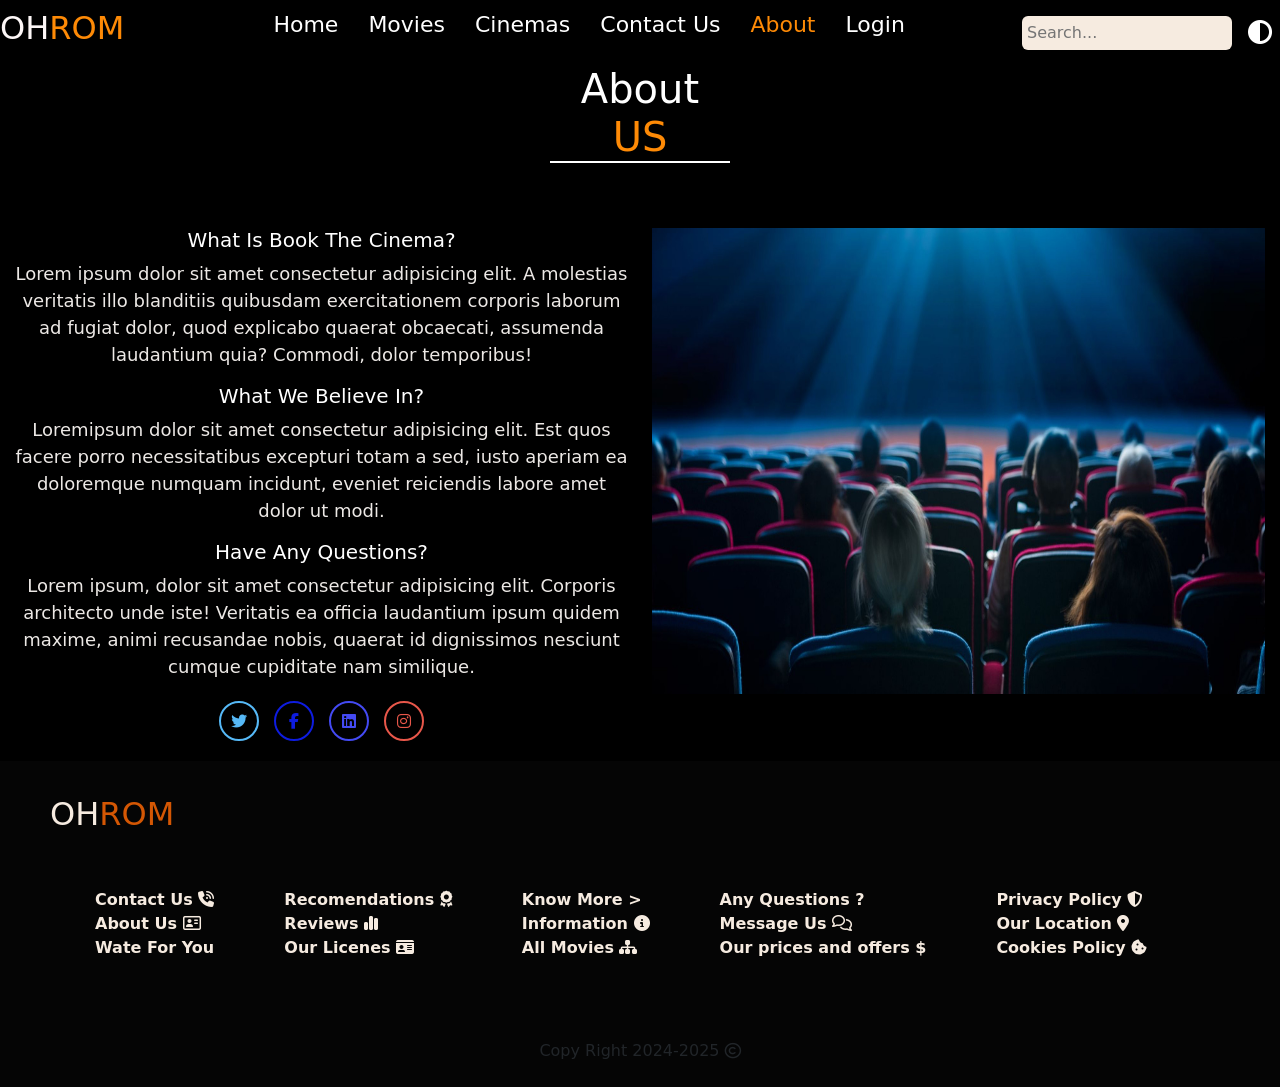
==== commit 2d237283: "new" ====
--- a/about_us.html
+++ b/about_us.html
@@ -32,7 +32,7 @@
             <input type="text" id="search" placeholder="Search...">
             <button id="theme-toggle3"><i class="fa-solid fa-circle-half-stroke"></i></button>
         </div>
-        <div class="menu-icon" id="menu-icon">&#9776;</div>
+        <div style="padding-right: -30px;" class="menu-icon" id="menu-icon">&#9776;</div>
     </nav>
     <script src="tv.js"></script>
     <!--end navbar-->
--- a/tv.css
+++ b/tv.css
@@ -264,6 +264,7 @@
 }
 .about p{
     font-size: 18px;
+    color: #ece8e5;
 }
 /* .about button{
     margin-left:2px ;
@@ -313,6 +314,7 @@
     display: flex;
     justify-content: center;
     align-items: center;
+    padding: 10px;
  }
  .glass_login h1 , p , a{
     color: beige;
@@ -336,7 +338,6 @@
     height : 40px;
     border-bottom: 1px solid beige;
     color :beige;
-
  }
  .glass_login .password {
      background: transparent;
@@ -774,6 +775,9 @@
     border: 1px solid #060707;
     color: #050505;
    }
+   body.dark-mode .about p{
+    color: #f1f1f1;
+   }
    body.dark-mode .carousel-item{
     background: #f6ebe0;
    }
@@ -939,6 +943,9 @@
     .nav-links.show {
         display: flex;
     }
+.glass_login {
+width: 90%;
+}
     .menu-icon {
         display: block;
     }
